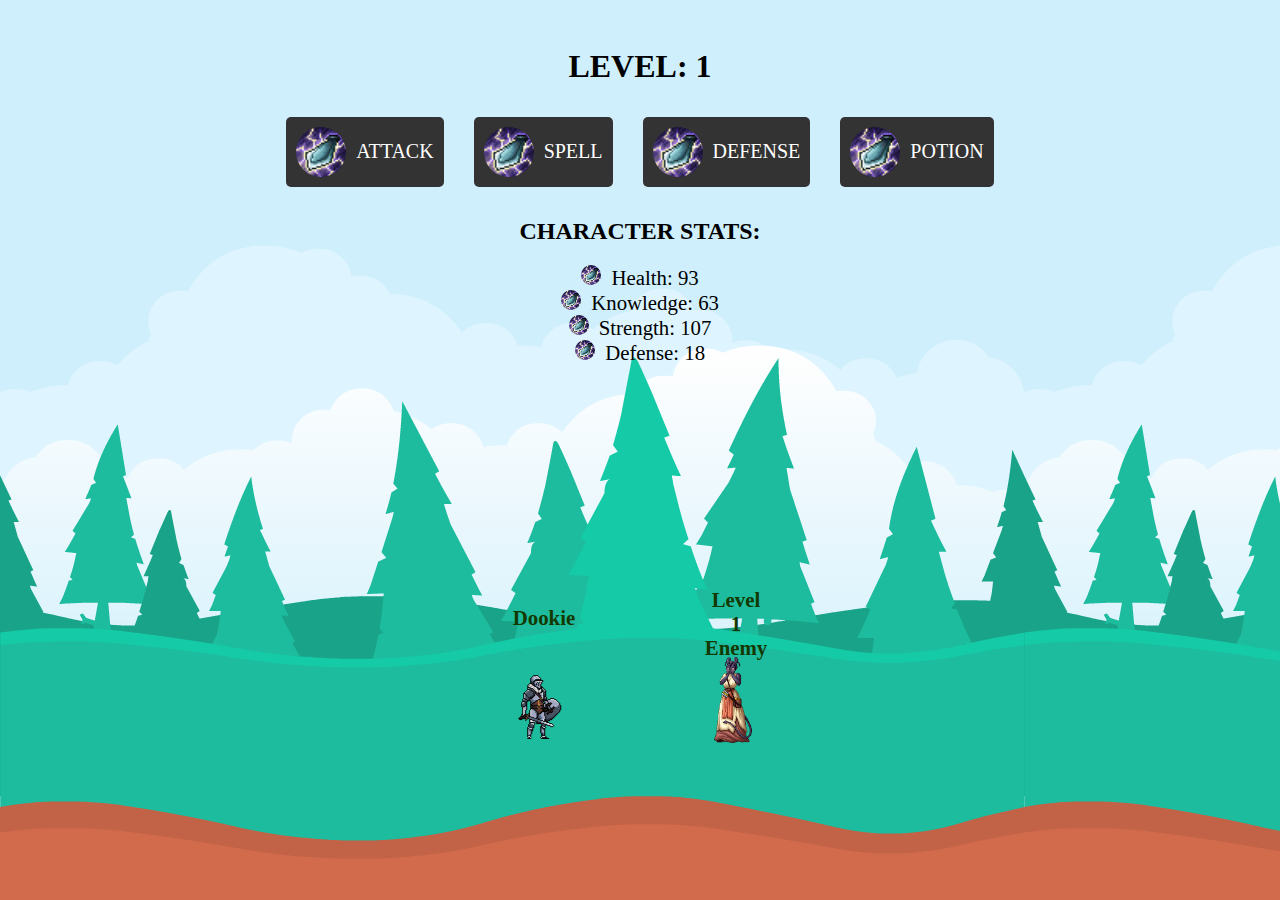
==== battle.html @ 99185531 "Added a lot of things. Not much working atm." ====
<!DOCTYPE html>
<html lang="en">

<head>

    <meta charset="UTF-8">
    <meta http-equiv="X-UA-Compatible" content="IE=edge">
    <meta name="viewport" content="width=device-width, initial-scale=1.0">
    <title>Outer Adventures</title>

    <!-- Links for Stylesheets -->
    <link rel="stylesheet" href="./css/battle.css">

</head>

<body>

    <div id="container">
        <h1>LEVEL: <span>1</span></h1>
        <div id="buttonContainer">
            <button id="attackButton" class="skillBtns no-margin">
                <img class="skillIconImg" src="./resources/images/warriorAttackIcon.png">
                <span>ATTACK</span>
            </button>
            <button id="attackButton" class="skillBtns">
                <img class="skillIconImg" src="./resources/images/warriorAttackIcon.png">
                <span>SPELL</span>
            </button>
            <button id="attackButton" class="skillBtns">
                <img class="skillIconImg" src="./resources/images/warriorAttackIcon.png">
                <span>DEFENSE</span>
            </button>
            <button id="attackButton" class="skillBtns">
                <img class="skillIconImg" src="./resources/images/warriorAttackIcon.png">
                <span>POTION</span>
            </button>
        </div>
        <div id="statsContainer">
            <h2><span>CHARACTER </span>STATS: </h2>
            <ul>
                <li>
                    <img src="./resources/images/warriorAttackIcon.png">
                    Health:
                    <span id="healthValueSpan"></span>
                </li>
                <li>
                    <img src="./resources/images/warriorAttackIcon.png">
                    Knowledge: 
                    <span id="knowledgeValueSpan"></span>
                </li>
                <li>
                    <img src="./resources/images/warriorAttackIcon.png">
                    Strength: 
                    <span id="strength-value-span"></span>
                </li>
                <li>
                    <img src="./resources/images/warriorAttackIcon.png">
                    Defense: 
                    <span id="defense-value-span"></span>
                </li>
            </ul>
        </div>
        <div id="playerFrame">
            <img id="playerSprite" src="./resources/images/warriorIdle.png">
            <p id="playerName" class="pBolder">Dookie</p>
        </div>
        <div id="enemyFrame">
            <img id="enemySprite" src="./resources/images/enemy1.png">
            <p id="enemyName" class="pBolder">Weep Face</p>
        </div>
    </div>

    <!-- JavaScript Scripts -->
    <script src="./js/game.js"></script>

</body>

</html>
---- css/battle.css ----
body {
    background-image: url('../resources/images/backgroundColorForest.png');
    padding: 0;
    margin: 0;
    font-family: Copperplate, "Copperplate Gothic Light", fantasy;
}

input::-webkit-outer-spin-button,
input::-webkit-inner-spin-button {
  -webkit-appearance: none;
  margin: 0;
}

input {
    font-family: Copperplate, "Copperplate Gothic Light", fantasy;
}

label {
    font-weight: bold;
    font-size: 1.2em;
}

#buttonContainer {
    width: 100%;
    height: 9vh;
    display: flex;
    flex-direction: row;
    justify-content: center;
    align-items: flex-start;
    padding-top: 10px;
}

#attackButton {
  display: flex;
  align-items: center;
  justify-content: center;
  padding: 10px;
  background-color: #333;
  color: #fff;
  border: none;
  border-radius: 5px;
  cursor: pointer;
  
}

.skillBtns:not(.no-margin) {
    margin-left: 30px;
}

#attackButton span {
    margin-left: 10px;
    font-family: Copperplate, "Copperplate Gothic Light", fantasy;
    font-size: 1.5em;
}

.skillIconImg {
    border-radius: 50%;
    width: 50px;
}

#playerFrame {
    position: absolute;
    top: 62vh;
    right: 30vw;
    width: 10%;
    height: 40%;
}

#playerSprite {
    position: absolute;
    top: 50%;
    right: 10%
}

#playerSprite p {
    position: absolute;
}

#enemyFrame {
    width: 10%;
    height: 40%;
    word-wrap: break-word;
    top: 60vh;
    left: 30vw;
    position: absolute;
}

#enemySprite {
    height: 86px;
    width: auto;
    position: absolute;
    top: 50%;
    right: 25%
}

#statsContainer {
    text-align: left;
    position: absolute;
    width: 100%;
    text-align: center;
}

ul {
    list-style: none;
    margin: 0;
    padding: 0;
    font-size: 1.3em;
}

li img {
    border-radius: 50%;
    width: 20px;
    margin-right: 5px;
}

#container {
    position: absolute;
    left: 25%;
    top: 3%;
    width: 50vw;
    height: 50vh;
    text-align: center;
}

#container p {
    font-size: 1.3em;
    color: rgb(19, 57, 0);
}

.pBolder {
    font-weight: bolder;
}

#charAttributes {
    height: 30vh;
    margin-top: 10px;
    padding: 10px;
}

#innerCharAttributes {
    display: flex;
    flex-direction: row;
    text-align: center;
    justify-content: center;
    align-items: center;
}

.diceImg {
    width: 35px;
}

.attrInput {
    background: url("../resources/images/dice.png") no-repeat left;
    background-size: 50px;
    padding: 20px;
    margin-left: 10px;
    margin-right: 20px;
    font-size: 1.2em;
    text-align: center;
    background-color: rgba(255, 255, 255, 0.5)
}

/* THIS CODE IS TO MAKE THE H1 MOVE */
#container h1 {
    -webkit-animation: wave-text 1s ease-in-out infinite;
    animation: wave-text 1s ease-in-out infinite;
}

#container h1:nth-of-type(1) {
    -webkit-animation-delay: 0s;
    animation-delay: 0s;
}

#container h1:nth-of-type(2) {
    -webkit-animation-delay: 0.1s;
    animation-delay: 0.1s;
}

#container h1:nth-of-type(3) {
    -webkit-animation-delay: 0.2s;
    animation-delay: 0.2s;
}

#container h1:nth-of-type(4) {
    -webkit-animation-delay: 0.3s;
    animation-delay: 0.3s;
}

#container h1:nth-of-type(5) {
    -webkit-animation-delay: 0.4s;
    animation-delay: 0.4s;
}

@-webkit-keyframes wave-text {
    00% {
        transform: translateY(0em);
    }

    60% {
        transform: translateY(-0.6em);
    }

    100% {
        transform: translateY(0em);
    }
}

@keyframes wave-text {
    00% {
        transform: translateY(0em);
    }

    60% {
        transform: translateY(-0.6em);
    }

    100% {
        transform: translateY(0em);
    }
}
/* END OF THE ANIMATION OF H1 */
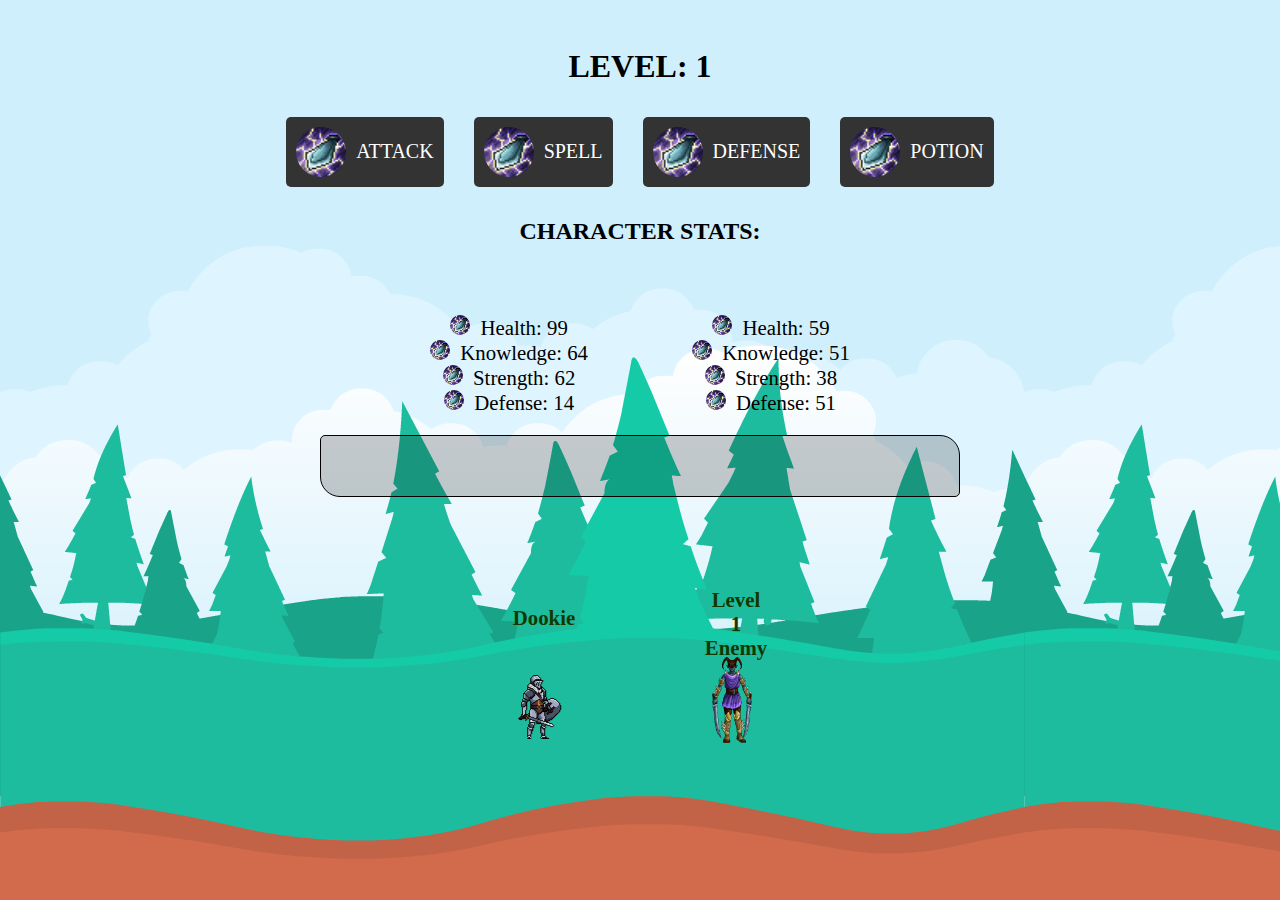
==== commit fe303285: "Added functionality to show a message of the action chosen by the player. Added enemy stats to the U" ====
--- a/battle.html
+++ b/battle.html
@@ -22,15 +22,15 @@
                 <img class="skillIconImg" src="./resources/images/warriorAttackIcon.png">
                 <span>ATTACK</span>
             </button>
-            <button id="attackButton" class="skillBtns">
+            <button id="skillButton" class="skillBtns">
                 <img class="skillIconImg" src="./resources/images/warriorAttackIcon.png">
                 <span>SPELL</span>
             </button>
-            <button id="attackButton" class="skillBtns">
+            <button id="defenseButton" class="skillBtns">
                 <img class="skillIconImg" src="./resources/images/warriorAttackIcon.png">
                 <span>DEFENSE</span>
             </button>
-            <button id="attackButton" class="skillBtns">
+            <button id="potionButton" class="skillBtns">
                 <img class="skillIconImg" src="./resources/images/warriorAttackIcon.png">
                 <span>POTION</span>
             </button>
@@ -59,6 +59,29 @@
                     <span id="defense-value-span"></span>
                 </li>
             </ul>
+            <ul>
+                <li>
+                    <img src="./resources/images/warriorAttackIcon.png">
+                    Health:
+                    <span id="healthValueSpanEnemy"></span>
+                </li>
+                <li>
+                    <img src="./resources/images/warriorAttackIcon.png">
+                    Knowledge: 
+                    <span id="knowledgeValueSpanEnemy"></span>
+                </li>
+                <li>
+                    <img src="./resources/images/warriorAttackIcon.png">
+                    Strength: 
+                    <span id="strength-value-span-enemy"></span>
+                </li>
+                <li>
+                    <img src="./resources/images/warriorAttackIcon.png">
+                    Defense: 
+                    <span id="defense-value-span-enemy"></span>
+                </li>
+            </ul>
+            <p id="textLog"></p>
         </div>
         <div id="playerFrame">
             <img id="playerSprite" src="./resources/images/warriorIdle.png">
--- a/css/battle.css
+++ b/css/battle.css
@@ -18,6 +18,13 @@
 label {
     font-weight: bold;
     font-size: 1.2em;
+}
+
+#textLog {
+    border: 1px solid black;
+    padding: 30px;
+    border-radius: 5px 20px 5px 20px;
+    background-color: rgba(0, 0, 0, 0.2);
 }
 
 #buttonContainer {
@@ -30,7 +37,7 @@
     padding-top: 10px;
 }
 
-#attackButton {
+.skillBtns {
   display: flex;
   align-items: center;
   justify-content: center;
@@ -47,7 +54,7 @@
     margin-left: 30px;
 }
 
-#attackButton span {
+.skillBtns span {
     margin-left: 10px;
     font-family: Copperplate, "Copperplate Gothic Light", fantasy;
     font-size: 1.5em;
@@ -105,6 +112,9 @@
     margin: 0;
     padding: 0;
     font-size: 1.3em;
+    display: inline-block;
+    margin: 50px;
+    margin-bottom: 0;
 }
 
 li img {
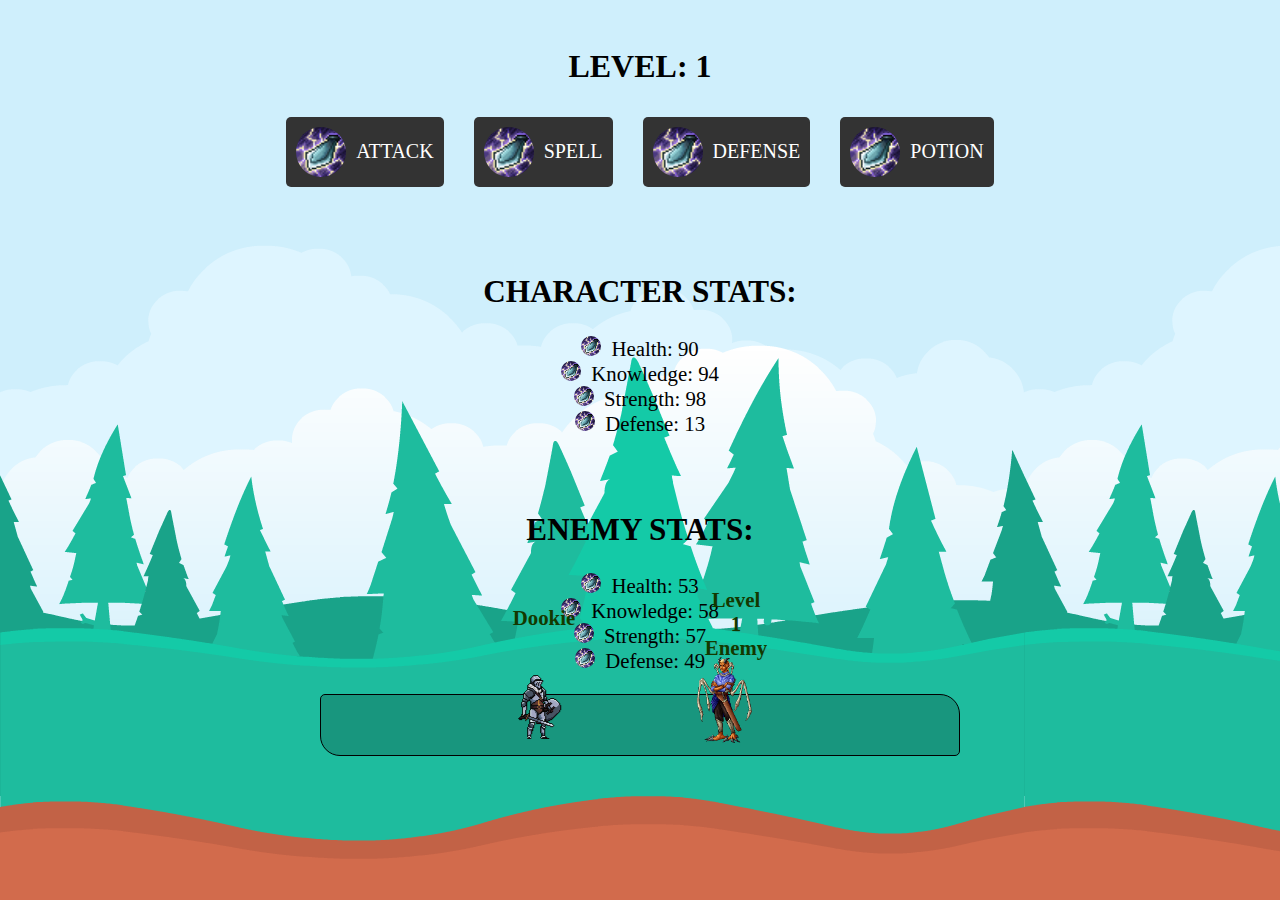
==== commit 39041bf9: "Fixed a bug where the images we're not getting randomly picked and just increasing the number of the" ====
--- a/battle.html
+++ b/battle.html
@@ -36,8 +36,8 @@
             </button>
         </div>
         <div id="statsContainer">
-            <h2><span>CHARACTER </span>STATS: </h2>
             <ul>
+                <h2><span>CHARACTER </span>STATS: </h2>
                 <li>
                     <img src="./resources/images/warriorAttackIcon.png">
                     Health:
@@ -60,6 +60,7 @@
                 </li>
             </ul>
             <ul>
+                <h2><span>ENEMY </span>STATS: </h2>
                 <li>
                     <img src="./resources/images/warriorAttackIcon.png">
                     Health:
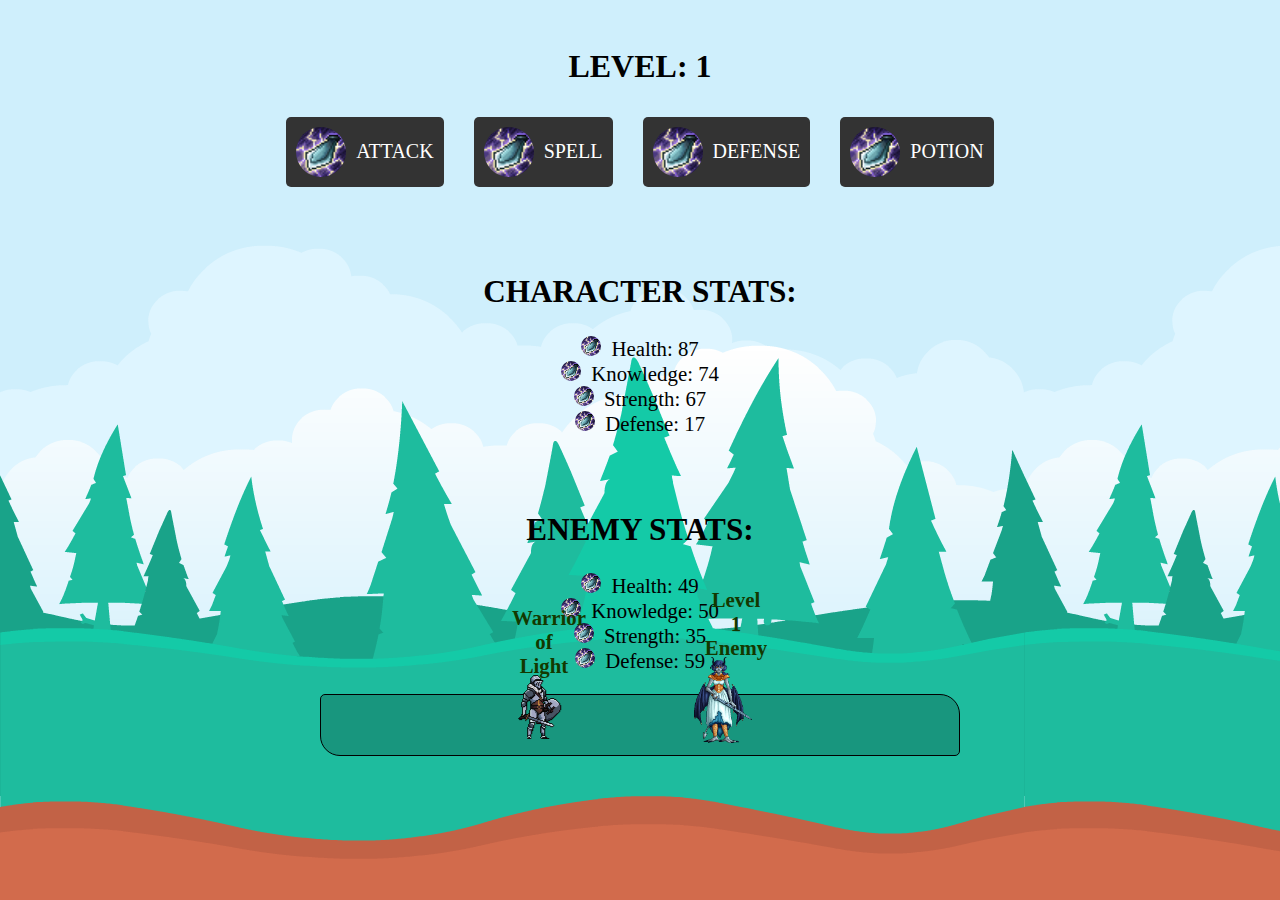
==== commit 01660a99: "Minor changes" ====
--- a/battle.html
+++ b/battle.html
@@ -86,7 +86,7 @@
         </div>
         <div id="playerFrame">
             <img id="playerSprite" src="./resources/images/warriorIdle.png">
-            <p id="playerName" class="pBolder">Dookie</p>
+            <p id="playerName" class="pBolder">Warrior of Light</p>
         </div>
         <div id="enemyFrame">
             <img id="enemySprite" src="./resources/images/enemy1.png">
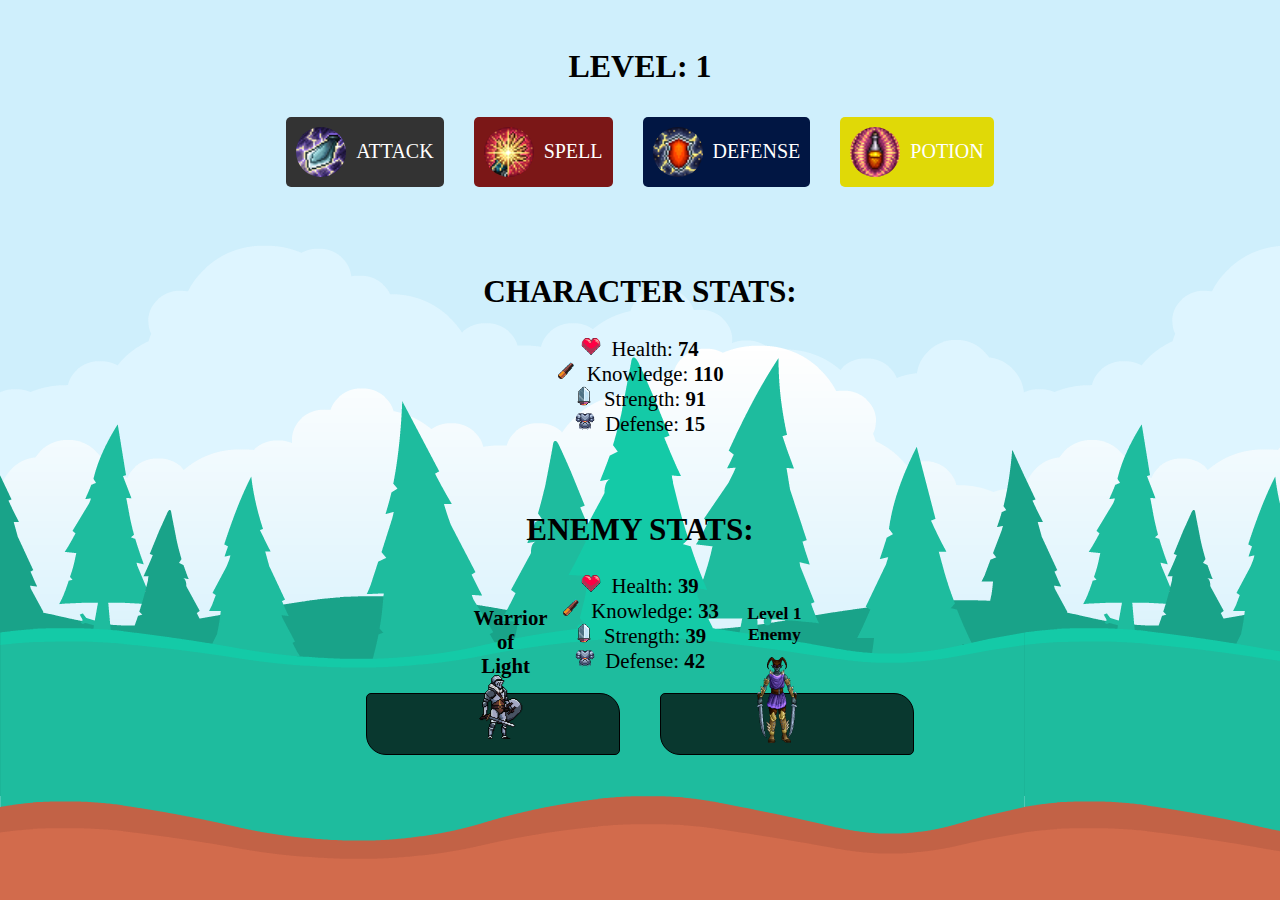
==== commit 782e3fcd: "ACHIEVED MVP! Basic functionality OK. Added minor UI changes (icons)." ====
--- a/battle.html
+++ b/battle.html
@@ -23,15 +23,15 @@
                 <span>ATTACK</span>
             </button>
             <button id="skillButton" class="skillBtns">
-                <img class="skillIconImg" src="./resources/images/warriorAttackIcon.png">
+                <img class="skillIconImg" src="./resources/images/warriorSpellIcon.png">
                 <span>SPELL</span>
             </button>
             <button id="defenseButton" class="skillBtns">
-                <img class="skillIconImg" src="./resources/images/warriorAttackIcon.png">
+                <img class="skillIconImg" src="./resources/images/warriorDefenseIcon.png">
                 <span>DEFENSE</span>
             </button>
             <button id="potionButton" class="skillBtns">
-                <img class="skillIconImg" src="./resources/images/warriorAttackIcon.png">
+                <img class="skillIconImg" src="./resources/images/warriorPotionIcon.png">
                 <span>POTION</span>
             </button>
         </div>
@@ -39,22 +39,22 @@
             <ul>
                 <h2><span>CHARACTER </span>STATS: </h2>
                 <li>
-                    <img src="./resources/images/warriorAttackIcon.png">
+                    <img src="./resources/images/healthIcon.png">
                     Health:
                     <span id="healthValueSpan"></span>
                 </li>
                 <li>
-                    <img src="./resources/images/warriorAttackIcon.png">
+                    <img src="./resources/images/knowledgeIcon.png">
                     Knowledge: 
                     <span id="knowledgeValueSpan"></span>
                 </li>
                 <li>
-                    <img src="./resources/images/warriorAttackIcon.png">
+                    <img src="./resources/images/strengthIcon.png">
                     Strength: 
                     <span id="strength-value-span"></span>
                 </li>
                 <li>
-                    <img src="./resources/images/warriorAttackIcon.png">
+                    <img src="./resources/images/defenseIcon.png">
                     Defense: 
                     <span id="defense-value-span"></span>
                 </li>
@@ -62,27 +62,30 @@
             <ul>
                 <h2><span>ENEMY </span>STATS: </h2>
                 <li>
-                    <img src="./resources/images/warriorAttackIcon.png">
+                    <img src="./resources/images/healthIcon.png">
                     Health:
                     <span id="healthValueSpanEnemy"></span>
                 </li>
                 <li>
-                    <img src="./resources/images/warriorAttackIcon.png">
+                    <img src="./resources/images/knowledgeIcon.png">
                     Knowledge: 
                     <span id="knowledgeValueSpanEnemy"></span>
                 </li>
                 <li>
-                    <img src="./resources/images/warriorAttackIcon.png">
+                    <img src="./resources/images/strengthIcon.png">
                     Strength: 
                     <span id="strength-value-span-enemy"></span>
                 </li>
                 <li>
-                    <img src="./resources/images/warriorAttackIcon.png">
+                    <img src="./resources/images/defenseIcon.png">
                     Defense: 
                     <span id="defense-value-span-enemy"></span>
                 </li>
             </ul>
-            <p id="textLog"></p>
+            <div id="textLogContainer">
+                <p id="textLogPlayer" class="textLog"></p>
+                <p id="textLogEnemy" class="textLog"></p>
+            </div>
         </div>
         <div id="playerFrame">
             <img id="playerSprite" src="./resources/images/warriorIdle.png">
--- a/css/battle.css
+++ b/css/battle.css
@@ -20,11 +20,19 @@
     font-size: 1.2em;
 }
 
-#textLog {
+#textLogContainer {
+    display: flex;
+    flex-direction: row;
+    justify-content: center;
+}
+
+.textLog {
     border: 1px solid black;
     padding: 30px;
     border-radius: 5px 20px 5px 20px;
-    background-color: rgba(0, 0, 0, 0.2);
+    background-color: rgba(0, 0, 0, 0.7);
+    width: 30%;
+    margin: 20px;
 }
 
 #buttonContainer {
@@ -42,12 +50,30 @@
   align-items: center;
   justify-content: center;
   padding: 10px;
-  background-color: #333;
   color: #fff;
   border: none;
   border-radius: 5px;
   cursor: pointer;
-  
+}
+
+#attackButton {
+    background-color: #333;
+}
+
+#skillButton {
+    background-color: rgb(123, 23, 23);
+}
+
+#defenseButton {
+    background-color: #011643;
+}
+
+#potionButton {
+    background-color: #e0d907;
+}
+
+li span {
+    font-weight: 800;
 }
 
 .skillBtns:not(.no-margin) {
@@ -68,7 +94,7 @@
 #playerFrame {
     position: absolute;
     top: 62vh;
-    right: 30vw;
+    right: 33vw;
     width: 10%;
     height: 40%;
 }
@@ -88,7 +114,7 @@
     height: 40%;
     word-wrap: break-word;
     top: 60vh;
-    left: 30vw;
+    left: 33vw;
     position: absolute;
 }
 
@@ -97,7 +123,7 @@
     width: auto;
     position: absolute;
     top: 50%;
-    right: 25%
+    right: 15%
 }
 
 #statsContainer {
@@ -134,7 +160,7 @@
 
 #container p {
     font-size: 1.3em;
-    color: rgb(19, 57, 0);
+    color: rgb(0, 0, 0);
 }
 
 .pBolder {
@@ -170,6 +196,16 @@
     background-color: rgba(255, 255, 255, 0.5)
 }
 
+#enemyFrame p {
+    position: absolute;
+    top: 2vh;
+    font-size: 1.1em;
+}
+
+#textLogContainer p {
+    color: white;
+}
+
 /* THIS CODE IS TO MAKE THE H1 MOVE */
 #container h1 {
     -webkit-animation: wave-text 1s ease-in-out infinite;
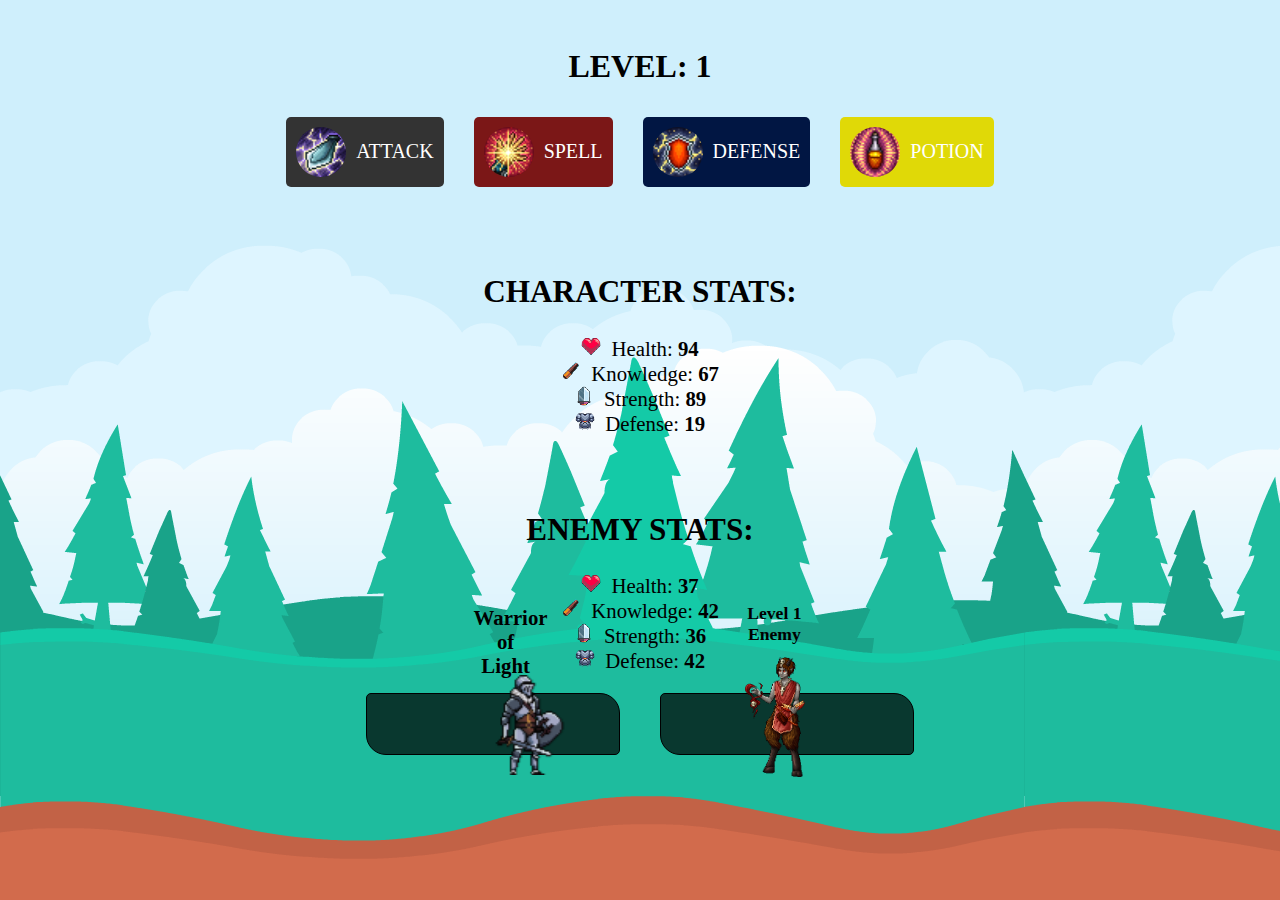
==== commit 6f9610ca: "Added music to the battle and game over pages. Also added icons to the browser's tab" ====
--- a/battle.html
+++ b/battle.html
@@ -7,6 +7,7 @@
     <meta http-equiv="X-UA-Compatible" content="IE=edge">
     <meta name="viewport" content="width=device-width, initial-scale=1.0">
     <title>Outer Adventures</title>
+    <link rel="shortcut icon" href="./resources/images/favicon.png" type="image/x-icon">
 
     <!-- Links for Stylesheets -->
     <link rel="stylesheet" href="./css/battle.css">
@@ -97,6 +98,10 @@
         </div>
     </div>
 
+    <audio id="audioTrack">
+        <source src="./resources/sounds/bgMusic.mp3" type="audio/mpeg" autoplay>
+    </audio>
+
     <!-- JavaScript Scripts -->
     <script src="./js/game.js"></script>
 
--- a/css/battle.css
+++ b/css/battle.css
@@ -102,7 +102,9 @@
 #playerSprite {
     position: absolute;
     top: 50%;
-    right: 10%
+    left: 5%;
+    width: 100px;
+    height: 100px;
 }
 
 #playerSprite p {
@@ -119,11 +121,11 @@
 }
 
 #enemySprite {
-    height: 86px;
+    height: 120px;
     width: auto;
     position: absolute;
     top: 50%;
-    right: 15%
+    right: 2.5%
 }
 
 #statsContainer {
